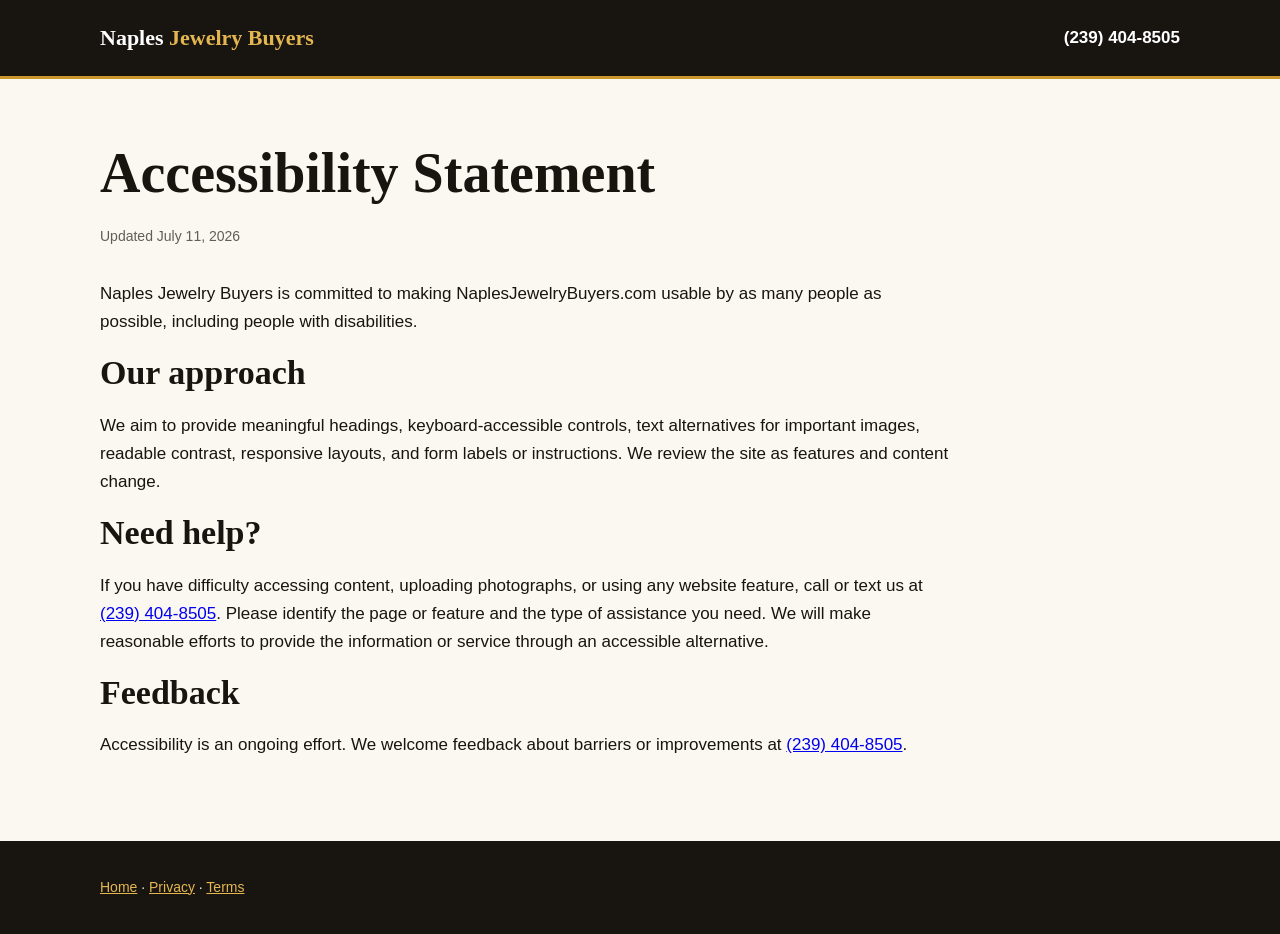
==== accessibility/index.html @ a957057d "seo" ====
<!DOCTYPE html>
<html lang="en"><head><meta charset="utf-8"><meta name="viewport" content="width=device-width,initial-scale=1"><meta name="robots" content="noindex,follow"><title>Accessibility Statement | Naples Jewelry Buyers</title><meta name="description" content="Accessibility statement and contact information for NaplesJewelryBuyers.com."><link rel="canonical" href="https://naplesjewelrybuyers.com/accessibility/"><link rel="stylesheet" href="/seo.css"></head>
<body><header class="site-header"><div class="wrap bar"><a class="brand" href="/">Naples <span>Jewelry Buyers</span></a><a class="phone" href="tel:+12394048505">(239) 404-8505</a></div></header><main class="content legal-page"><div class="wrap"><h1>Accessibility Statement</h1><p class="legal-meta">Updated July 11, 2026</p><p>Naples Jewelry Buyers is committed to making NaplesJewelryBuyers.com usable by as many people as possible, including people with disabilities.</p><h2>Our approach</h2><p>We aim to provide meaningful headings, keyboard-accessible controls, text alternatives for important images, readable contrast, responsive layouts, and form labels or instructions. We review the site as features and content change.</p><h2>Need help?</h2><p>If you have difficulty accessing content, uploading photographs, or using any website feature, call or text us at <a href="tel:+12394048505">(239) 404-8505</a>. Please identify the page or feature and the type of assistance you need. We will make reasonable efforts to provide the information or service through an accessible alternative.</p><h2>Feedback</h2><p>Accessibility is an ongoing effort. We welcome feedback about barriers or improvements at <a href="tel:+12394048505">(239) 404-8505</a>.</p></div></main><footer class="footer"><div class="wrap"><a href="/">Home</a> &middot; <a href="/privacy/">Privacy</a> &middot; <a href="/terms/">Terms</a></div></footer></body></html>
---- seo.css ----
:root {
  --gold: #c9972b;
  --ink: #181511;
  --cream: #fbf8f2;
  --muted: #625d55;
  --line: #ded6ca;
}
* {
  box-sizing: border-box;
}
html {
  scroll-behavior: smooth;
}
body {
  margin: 0;
  background: var(--cream);
  color: var(--ink);
  font:
    17px/1.65 Arial,
    sans-serif;
}
.wrap {
  width: min(1080px, calc(100% - 40px));
  margin: auto;
}
.site-header {
  background: #181511;
  color: #fff;
  border-bottom: 3px solid var(--gold);
}
.bar {
  min-height: 76px;
  display: flex;
  align-items: center;
  justify-content: space-between;
  gap: 24px;
}
.brand {
  font-family: Georgia, serif;
  font-size: 22px;
  font-weight: bold;
  color: #fff;
  text-decoration: none;
}
.brand span,
.gold {
  color: #e4b650;
}
.phone {
  color: #fff;
  font-weight: bold;
  text-decoration: none;
  white-space: nowrap;
}
.breadcrumbs {
  padding: 12px 0;
  background: #f0e9df;
  font-size: 14px;
}
.breadcrumbs a {
  color: #6e4810;
}
.legal-page h1 {
  font: 700 clamp(36px, 6vw, 56px) / 1.1 Georgia, serif;
  margin: 0 0 20px;
}
.legal-page ul {
  max-width: 850px;
  padding-left: 24px;
}
.legal-page li {
  margin-bottom: 8px;
}
.legal-meta {
  color: var(--muted);
  font-size: 14px;
  margin-bottom: 32px;
}
.hero {
  padding: 82px 0 74px;
  background: linear-gradient(120deg, #19130d, #382814);
  color: #fff;
}
.eyebrow {
  margin: 0 0 12px;
  color: #e4b650;
  font-weight: bold;
  letter-spacing: 1.6px;
  text-transform: uppercase;
  font-size: 13px;
}
.hero h1 {
  font:
    700 clamp(38px, 6vw, 63px) / 1.08 Georgia,
    serif;
  max-width: 850px;
  margin: 0 0 20px;
}
.lede {
  font-size: 20px;
  max-width: 760px;
  color: #f3ede5;
}
.buttons {
  display: flex;
  gap: 14px;
  flex-wrap: wrap;
  margin-top: 30px;
}
.button {
  display: inline-block;
  padding: 14px 22px;
  border: 2px solid var(--gold);
  font-weight: bold;
  text-decoration: none;
}
.button.primary {
  background: var(--gold);
  color: #17120d;
}
.button.secondary {
  color: #fff;
}
.content {
  padding: 64px 0;
}
.content h2 {
  font:
    700 34px/1.2 Georgia,
    serif;
  margin: 0 0 18px;
}
.content h3 {
  font:
    700 23px/1.25 Georgia,
    serif;
  margin: 35px 0 9px;
}
.content p,
.content li {
  max-width: 850px;
}
.grid {
  display: grid;
  grid-template-columns: repeat(3, 1fr);
  gap: 18px;
  margin: 34px 0;
}
.card {
  background: #fff;
  border: 1px solid var(--line);
  padding: 24px;
}
.card h2 {
  font-size: 24px;
}
.card a {
  color: #6e4810;
  font-weight: bold;
}
.callout {
  padding: 34px;
  background: #eee6d8;
  border-left: 4px solid var(--gold);
  margin: 40px 0;
}
.footer {
  background: #181511;
  color: #eee6dc;
  padding: 35px 0;
  font-size: 14px;
}
.footer a {
  color: #e4b650;
}
.footer-nav {
  display: flex;
  flex-wrap: wrap;
  gap: 8px 18px;
  margin-top: 12px;
}
@media (max-width: 700px) {
  .bar {
    min-height: 66px;
  }
  .brand {
    font-size: 18px;
  }
  .hero {
    padding: 58px 0;
  }
  .grid {
    grid-template-columns: 1fr;
  }
  .content {
    padding: 45px 0;
  }
  .lede {
    font-size: 18px;
  }
}
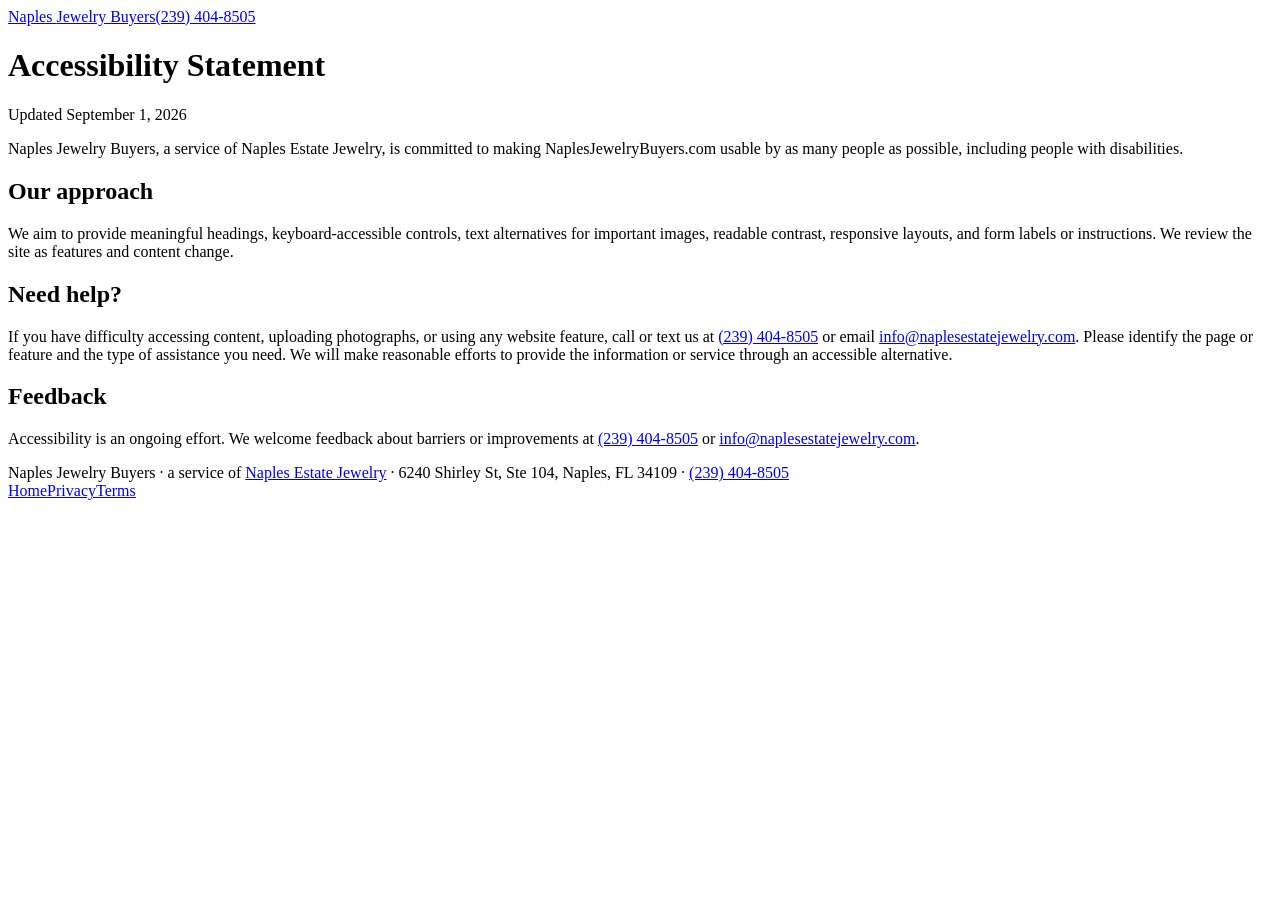
==== commit 69c89fe0: "staging deploy" ====
--- a/accessibility/index.html
+++ b/accessibility/index.html
@@ -1,3 +1,3 @@
 <!DOCTYPE html>
 <html lang="en"><head><meta charset="utf-8"><meta name="viewport" content="width=device-width,initial-scale=1"><meta name="robots" content="noindex,follow"><title>Accessibility Statement | Naples Jewelry Buyers</title><meta name="description" content="Accessibility statement and contact information for NaplesJewelryBuyers.com."><link rel="canonical" href="https://naplesjewelrybuyers.com/accessibility/"><link rel="stylesheet" href="/seo.css"></head>
-<body><header class="site-header"><div class="wrap bar"><a class="brand" href="/">Naples <span>Jewelry Buyers</span></a><a class="phone" href="tel:+12394048505">(239) 404-8505</a></div></header><main class="content legal-page"><div class="wrap"><h1>Accessibility Statement</h1><p class="legal-meta">Updated July 11, 2026</p><p>Naples Jewelry Buyers is committed to making NaplesJewelryBuyers.com usable by as many people as possible, including people with disabilities.</p><h2>Our approach</h2><p>We aim to provide meaningful headings, keyboard-accessible controls, text alternatives for important images, readable contrast, responsive layouts, and form labels or instructions. We review the site as features and content change.</p><h2>Need help?</h2><p>If you have difficulty accessing content, uploading photographs, or using any website feature, call or text us at <a href="tel:+12394048505">(239) 404-8505</a>. Please identify the page or feature and the type of assistance you need. We will make reasonable efforts to provide the information or service through an accessible alternative.</p><h2>Feedback</h2><p>Accessibility is an ongoing effort. We welcome feedback about barriers or improvements at <a href="tel:+12394048505">(239) 404-8505</a>.</p></div></main><footer class="footer"><div class="wrap"><a href="/">Home</a> &middot; <a href="/privacy/">Privacy</a> &middot; <a href="/terms/">Terms</a></div></footer></body></html>
+<body><header class="site-header"><div class="wrap bar"><a class="brand" href="/">Naples <span>Jewelry Buyers</span></a><a class="phone" href="tel:+12394048505">(239) 404-8505</a></div></header><main class="content legal-page"><div class="wrap"><h1>Accessibility Statement</h1><p class="legal-meta">Updated September 1, 2026</p><p>Naples Jewelry Buyers, a service of Naples Estate Jewelry, is committed to making NaplesJewelryBuyers.com usable by as many people as possible, including people with disabilities.</p><h2>Our approach</h2><p>We aim to provide meaningful headings, keyboard-accessible controls, text alternatives for important images, readable contrast, responsive layouts, and form labels or instructions. We review the site as features and content change.</p><h2>Need help?</h2><p>If you have difficulty accessing content, uploading photographs, or using any website feature, call or text us at <a href="tel:+12394048505">(239) 404-8505</a> or email <a href="mailto:info@naplesestatejewelry.com">info@naplesestatejewelry.com</a>. Please identify the page or feature and the type of assistance you need. We will make reasonable efforts to provide the information or service through an accessible alternative.</p><h2>Feedback</h2><p>Accessibility is an ongoing effort. We welcome feedback about barriers or improvements at <a href="tel:+12394048505">(239) 404-8505</a> or <a href="mailto:info@naplesestatejewelry.com">info@naplesestatejewelry.com</a>.</p></div></main><footer class="footer"><div class="wrap">Naples Jewelry Buyers &middot; a service of <a href="https://naplesestatejewelry.com">Naples Estate Jewelry</a> &middot; 6240 Shirley St, Ste 104, Naples, FL 34109 &middot; <a href="tel:+12394048505">(239) 404-8505</a><nav class="footer-nav"><a href="/">Home</a><a href="/privacy/">Privacy</a><a href="/terms/">Terms</a></nav></div></footer></body></html>
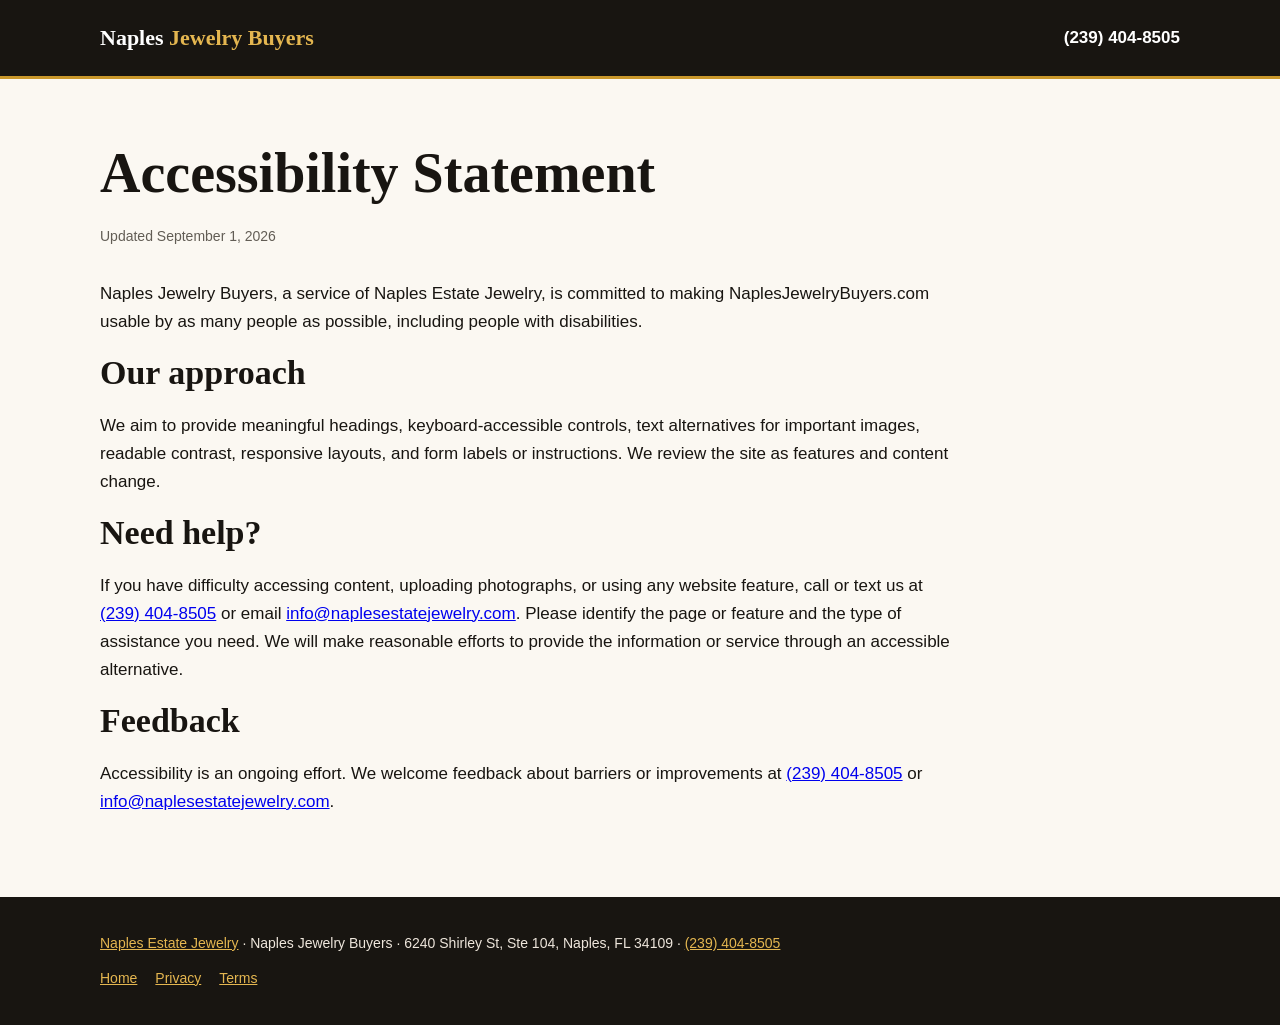
==== commit 5d9f64ed: "update" ====
--- a/accessibility/index.html
+++ b/accessibility/index.html
@@ -1,3 +1,3 @@
 <!DOCTYPE html>
 <html lang="en"><head><meta charset="utf-8"><meta name="viewport" content="width=device-width,initial-scale=1"><meta name="robots" content="noindex,follow"><title>Accessibility Statement | Naples Jewelry Buyers</title><meta name="description" content="Accessibility statement and contact information for NaplesJewelryBuyers.com."><link rel="canonical" href="https://naplesjewelrybuyers.com/accessibility/"><link rel="stylesheet" href="/seo.css"></head>
-<body><header class="site-header"><div class="wrap bar"><a class="brand" href="/">Naples <span>Jewelry Buyers</span></a><a class="phone" href="tel:+12394048505">(239) 404-8505</a></div></header><main class="content legal-page"><div class="wrap"><h1>Accessibility Statement</h1><p class="legal-meta">Updated September 1, 2026</p><p>Naples Jewelry Buyers, a service of Naples Estate Jewelry, is committed to making NaplesJewelryBuyers.com usable by as many people as possible, including people with disabilities.</p><h2>Our approach</h2><p>We aim to provide meaningful headings, keyboard-accessible controls, text alternatives for important images, readable contrast, responsive layouts, and form labels or instructions. We review the site as features and content change.</p><h2>Need help?</h2><p>If you have difficulty accessing content, uploading photographs, or using any website feature, call or text us at <a href="tel:+12394048505">(239) 404-8505</a> or email <a href="mailto:info@naplesestatejewelry.com">info@naplesestatejewelry.com</a>. Please identify the page or feature and the type of assistance you need. We will make reasonable efforts to provide the information or service through an accessible alternative.</p><h2>Feedback</h2><p>Accessibility is an ongoing effort. We welcome feedback about barriers or improvements at <a href="tel:+12394048505">(239) 404-8505</a> or <a href="mailto:info@naplesestatejewelry.com">info@naplesestatejewelry.com</a>.</p></div></main><footer class="footer"><div class="wrap">Naples Jewelry Buyers &middot; a service of <a href="https://naplesestatejewelry.com">Naples Estate Jewelry</a> &middot; 6240 Shirley St, Ste 104, Naples, FL 34109 &middot; <a href="tel:+12394048505">(239) 404-8505</a><nav class="footer-nav"><a href="/">Home</a><a href="/privacy/">Privacy</a><a href="/terms/">Terms</a></nav></div></footer></body></html>
+<body><header class="site-header"><div class="wrap bar"><a class="brand" href="/">Naples <span>Jewelry Buyers</span></a><a class="phone" href="tel:+12394048505">(239) 404-8505</a></div></header><main class="content legal-page"><div class="wrap"><h1>Accessibility Statement</h1><p class="legal-meta">Updated September 1, 2026</p><p>Naples Jewelry Buyers, a service of Naples Estate Jewelry, is committed to making NaplesJewelryBuyers.com usable by as many people as possible, including people with disabilities.</p><h2>Our approach</h2><p>We aim to provide meaningful headings, keyboard-accessible controls, text alternatives for important images, readable contrast, responsive layouts, and form labels or instructions. We review the site as features and content change.</p><h2>Need help?</h2><p>If you have difficulty accessing content, uploading photographs, or using any website feature, call or text us at <a href="tel:+12394048505">(239) 404-8505</a> or email <a href="mailto:info@naplesestatejewelry.com">info@naplesestatejewelry.com</a>. Please identify the page or feature and the type of assistance you need. We will make reasonable efforts to provide the information or service through an accessible alternative.</p><h2>Feedback</h2><p>Accessibility is an ongoing effort. We welcome feedback about barriers or improvements at <a href="tel:+12394048505">(239) 404-8505</a> or <a href="mailto:info@naplesestatejewelry.com">info@naplesestatejewelry.com</a>.</p></div></main><footer class="footer"><div class="wrap"><a href="https://naplesestatejewelry.com">Naples Estate Jewelry</a> &middot; Naples Jewelry Buyers &middot; 6240 Shirley St, Ste 104, Naples, FL 34109 &middot; <a href="tel:+12394048505">(239) 404-8505</a><nav class="footer-nav"><a href="/">Home</a><a href="/privacy/">Privacy</a><a href="/terms/">Terms</a></nav></div></footer></body></html>
--- a/seo.css
+++ b/seo.css
@@ -0,0 +1,201 @@
+:root {
+  --gold: #c9972b;
+  --ink: #181511;
+  --cream: #fbf8f2;
+  --muted: #625d55;
+  --line: #ded6ca;
+}
+* {
+  box-sizing: border-box;
+}
+html {
+  scroll-behavior: smooth;
+}
+body {
+  margin: 0;
+  background: var(--cream);
+  color: var(--ink);
+  font:
+    17px/1.65 Arial,
+    sans-serif;
+}
+.wrap {
+  width: min(1080px, calc(100% - 40px));
+  margin: auto;
+}
+.site-header {
+  background: #181511;
+  color: #fff;
+  border-bottom: 3px solid var(--gold);
+}
+.bar {
+  min-height: 76px;
+  display: flex;
+  align-items: center;
+  justify-content: space-between;
+  gap: 24px;
+}
+.brand {
+  font-family: Georgia, serif;
+  font-size: 22px;
+  font-weight: bold;
+  color: #fff;
+  text-decoration: none;
+}
+.brand span,
+.gold {
+  color: #e4b650;
+}
+.phone {
+  color: #fff;
+  font-weight: bold;
+  text-decoration: none;
+  white-space: nowrap;
+}
+.breadcrumbs {
+  padding: 12px 0;
+  background: #f0e9df;
+  font-size: 14px;
+}
+.breadcrumbs a {
+  color: #6e4810;
+}
+.legal-page h1 {
+  font: 700 clamp(36px, 6vw, 56px) / 1.1 Georgia, serif;
+  margin: 0 0 20px;
+}
+.legal-page ul {
+  max-width: 850px;
+  padding-left: 24px;
+}
+.legal-page li {
+  margin-bottom: 8px;
+}
+.legal-meta {
+  color: var(--muted);
+  font-size: 14px;
+  margin-bottom: 32px;
+}
+.hero {
+  padding: 82px 0 74px;
+  background: linear-gradient(120deg, #19130d, #382814);
+  color: #fff;
+}
+.eyebrow {
+  margin: 0 0 12px;
+  color: #e4b650;
+  font-weight: bold;
+  letter-spacing: 1.6px;
+  text-transform: uppercase;
+  font-size: 13px;
+}
+.hero h1 {
+  font:
+    700 clamp(38px, 6vw, 63px) / 1.08 Georgia,
+    serif;
+  max-width: 850px;
+  margin: 0 0 20px;
+}
+.lede {
+  font-size: 20px;
+  max-width: 760px;
+  color: #f3ede5;
+}
+.buttons {
+  display: flex;
+  gap: 14px;
+  flex-wrap: wrap;
+  margin-top: 30px;
+}
+.button {
+  display: inline-block;
+  padding: 14px 22px;
+  border: 2px solid var(--gold);
+  font-weight: bold;
+  text-decoration: none;
+}
+.button.primary {
+  background: var(--gold);
+  color: #17120d;
+}
+.button.secondary {
+  color: #fff;
+}
+.content {
+  padding: 64px 0;
+}
+.content h2 {
+  font:
+    700 34px/1.2 Georgia,
+    serif;
+  margin: 0 0 18px;
+}
+.content h3 {
+  font:
+    700 23px/1.25 Georgia,
+    serif;
+  margin: 35px 0 9px;
+}
+.content p,
+.content li {
+  max-width: 850px;
+}
+.grid {
+  display: grid;
+  grid-template-columns: repeat(3, 1fr);
+  gap: 18px;
+  margin: 34px 0;
+}
+.card {
+  background: #fff;
+  border: 1px solid var(--line);
+  padding: 24px;
+}
+.card h2 {
+  font-size: 24px;
+}
+.card a {
+  color: #6e4810;
+  font-weight: bold;
+}
+.callout {
+  padding: 34px;
+  background: #eee6d8;
+  border-left: 4px solid var(--gold);
+  margin: 40px 0;
+}
+.footer {
+  background: #181511;
+  color: #eee6dc;
+  padding: 35px 0;
+  font-size: 14px;
+}
+.footer a {
+  color: #e4b650;
+}
+.footer-nav {
+  display: flex;
+  flex-wrap: wrap;
+  gap: 8px 18px;
+  margin-top: 12px;
+}
+@media (max-width: 700px) {
+  .bar {
+    min-height: 66px;
+  }
+  .brand {
+    font-size: 18px;
+  }
+  .hero {
+    padding: 58px 0;
+  }
+  .grid {
+    grid-template-columns: 1fr;
+  }
+  .content {
+    padding: 45px 0;
+  }
+  .lede {
+    font-size: 18px;
+  }
+}
